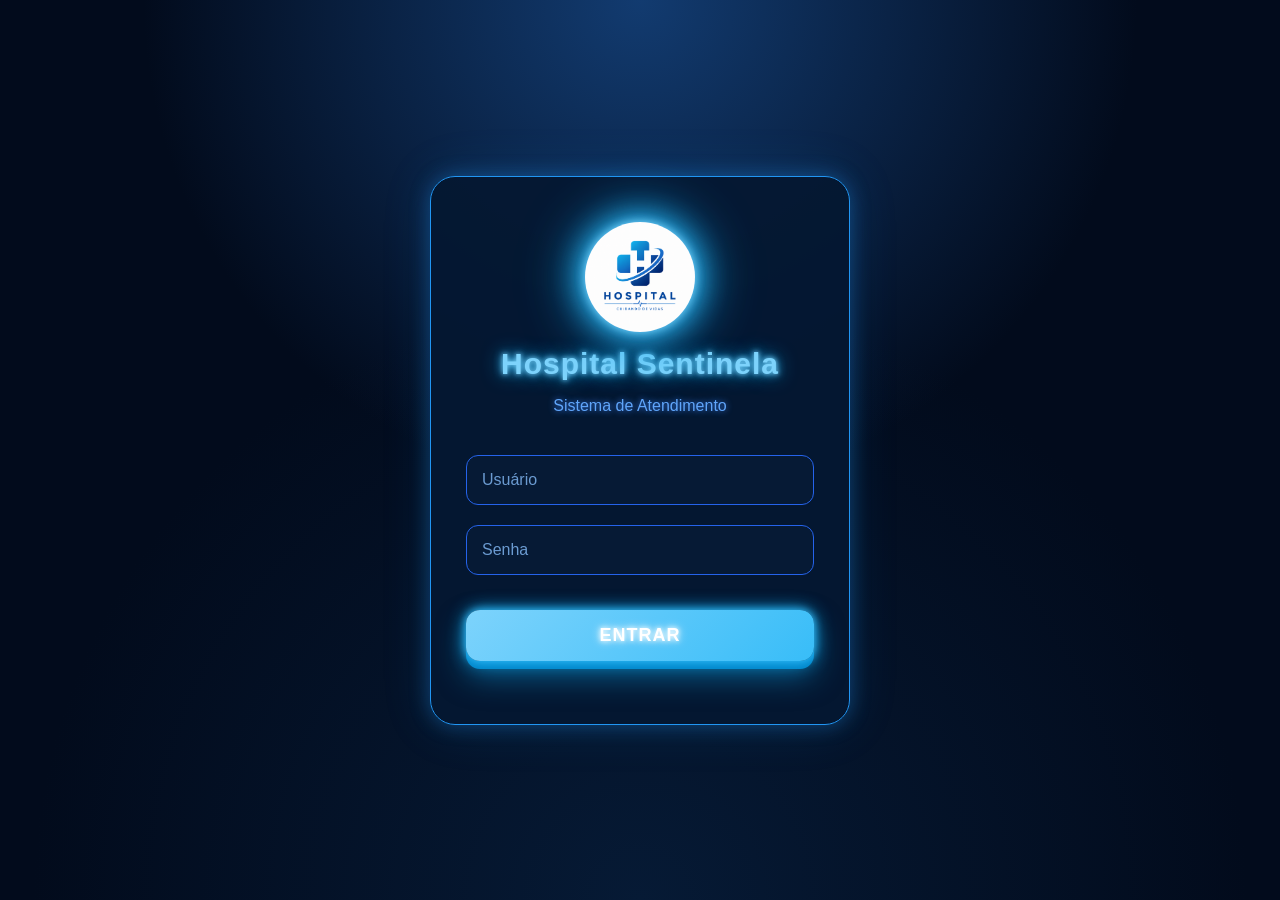
==== frontend/index.html @ c9b1a1f0 "Update index.html" ====
<!DOCTYPE html>
<html lang="pt-BR">

<head>
  <meta charset="UTF-8">
  <meta name="viewport" content="width=device-width, initial-scale=1.0">

  <title>Hospital Sentinela</title>

  <style>
    * {
      box-sizing: border-box;
    }

    body {
      margin: 0;
      min-height: 100vh;

      display: flex;
      justify-content: center;
      align-items: center;

      font-family: Arial, sans-serif;

      background:
        radial-gradient(circle at top, #123b70, transparent 45%),
        radial-gradient(circle at bottom, #061a35, transparent 55%),
        #020b1c;

      color: white;
    }

    /* CAIXA PRINCIPAL */

    .container {
      width: 90%;
      max-width: 420px;

      padding: 45px 35px;

      text-align: center;

      background: rgba(5, 24, 50, 0.95);

      border: 1px solid #2196f3;

      border-radius: 25px;

      box-shadow:
        0 0 20px rgba(33, 150, 243, 0.35),
        0 0 50px rgba(33, 150, 243, 0.15);
    }

    /* TÍTULO */

    h2 {
      margin: 0 0 10px;

      color: #7dd3fc;

      font-size: 30px;

      letter-spacing: 1px;

      text-shadow:
        0 0 5px #7dd3fc,
        0 0 10px #38bdf8,
        0 0 20px #0ea5e9;
    }

    /* SUBTÍTULO */

    .subtitulo {
      margin-bottom: 30px;

      color: #60a5fa;

      text-shadow:
        0 0 6px #3b82f6;
    }

    /* CAMPOS */

    input {
      width: 100%;

      padding: 15px;

      margin: 10px 0;

      border-radius: 12px;

      border: 1px solid #2563eb;

      background: #061a35;

      color: #e0f2fe;

      font-size: 16px;

      outline: none;

      transition: 0.3s;
    }

    input::placeholder {
      color: #6b9bd1;
    }

    input:focus {
      border-color: #38bdf8;

      box-shadow:
        0 0 8px #0ea5e9,
        0 0 20px rgba(14, 165, 233, 0.4);
    }

    /* =========================
       BOTÃO AZUL CLARO
       ========================= */

    button {
      width: 100%;

      margin-top: 25px;

      padding: 15px;

      border: none;

      border-radius: 14px;

      background: linear-gradient(
        135deg,
        #7dd3fc,
        #38bdf8
      );

      color: #ffffff;

      font-size: 18px;

      font-weight: bold;

      cursor: pointer;

      letter-spacing: 1px;

      /* LETRAS BRILHANTES */

      text-shadow:
        0 0 5px white,
        0 0 10px white;

      /* BOTÃO FLUTUANDO */

      box-shadow:
        0 0 8px #38bdf8,
        0 0 18px #0ea5e9,
        0 8px 0 #0284c7,
        0 15px 30px rgba(14, 165, 233, 0.5);

      transition: all 0.25s ease;
    }

    /* HOVER */

    button:hover {

      transform: translateY(-6px);

      background: linear-gradient(
        135deg,
        #bae6fd,
        #7dd3fc
      );

      box-shadow:
        0 0 10px #e0f2fe,
        0 0 25px #38bdf8,
        0 0 45px #0ea5e9,
        0 12px 0 #0284c7,
        0 25px 40px rgba(14, 165, 233, 0.6);
    }

    /* CLIQUE */

    button:active {

      transform: translateY(3px);

      box-shadow:
        0 0 5px #38bdf8,
        0 0 15px #0ea5e9,
        0 4px 0 #0284c7;
    }

    /* MENSAGEM */

    #mensagem {
      margin-top: 18px;

      color: #7dd3fc;

      font-weight: bold;

      text-shadow:
        0 0 5px #38bdf8,
        0 0 10px #0ea5e9;
    }

    /* RESPONSIVO */

    @media (max-width: 600px) {

      .container {
        padding: 35px 25px;
      }

      h2 {
        font-size: 25px;
      }

    }

    .logo {
  display: flex;
  justify-content: center;
  align-items: center;
  margin-bottom: 15px;
}

.logo img {
  width: 110px;
  height: 110px;

  object-fit: contain;

  border-radius: 50%;

  filter:
    drop-shadow(0 0 5px #7dd3fc)
    drop-shadow(0 0 15px #38bdf8)
    drop-shadow(0 0 25px #0ea5e9);

  transition: 0.3s ease;
}

.logo img:hover {
  transform: scale(1.08);

  filter:
    drop-shadow(0 0 8px #e0f2fe)
    drop-shadow(0 0 20px #38bdf8)
    drop-shadow(0 0 35px #0ea5e9);
}

  </style>
</head>


<body>

  <div class="container">

    <div class="logo">
  <img src="logoo.png" alt="Logo Hospital Sentinela">
</div>

<h2>Hospital Sentinela</h2>

    <p class="subtitulo">
      Sistema de Atendimento
    </p>

    <input
      id="usuario"
      type="text"
      placeholder="Usuário"
    >

    <input
      id="senha"
      type="password"
      placeholder="Senha"
    >

    <button onclick="login()">
      ENTRAR
    </button>

    <div id="mensagem"></div>

  </div>


  <script>

    function login() {

      const usuario =
        document.getElementById("usuario").value;

      const senha =
        document.getElementById("senha").value;

      const mensagem =
        document.getElementById("mensagem");


      if (usuario === "" || senha === "") {

        mensagem.textContent =
          "Preencha usuário e senha.";

        return;
      }


      fetch("/login", {
        method: "POST",
        headers: {
          "Content-Type": "application/json"
        body: JSON.stringify({
          usuario: usuario.value,
          senha: senha.value
        })
      })
      .then(r => r.json())
.then(data => {
        if (data.tipo === "triagem") location.href = "triagem.html";) {
          throw new Error("Login inválido");
        }

        return response.json();

      })

      .then(data => {

        else if (data.tipo === "medico") {
          window.location.href = "medico.html";
        }

        else if (data.tipo === "atendimento") {
          window.location.href = "atendimento.html";
        }

        else {
          mensagem.textContent =
            "Tipo de usuário não encontrado.";
        }

      })

      .catch(error => {

        console.error(error);

        mensagem.textContent =
          "Usuário ou senha inválidos.";

      });

    }

  </script>

</body>

</html>
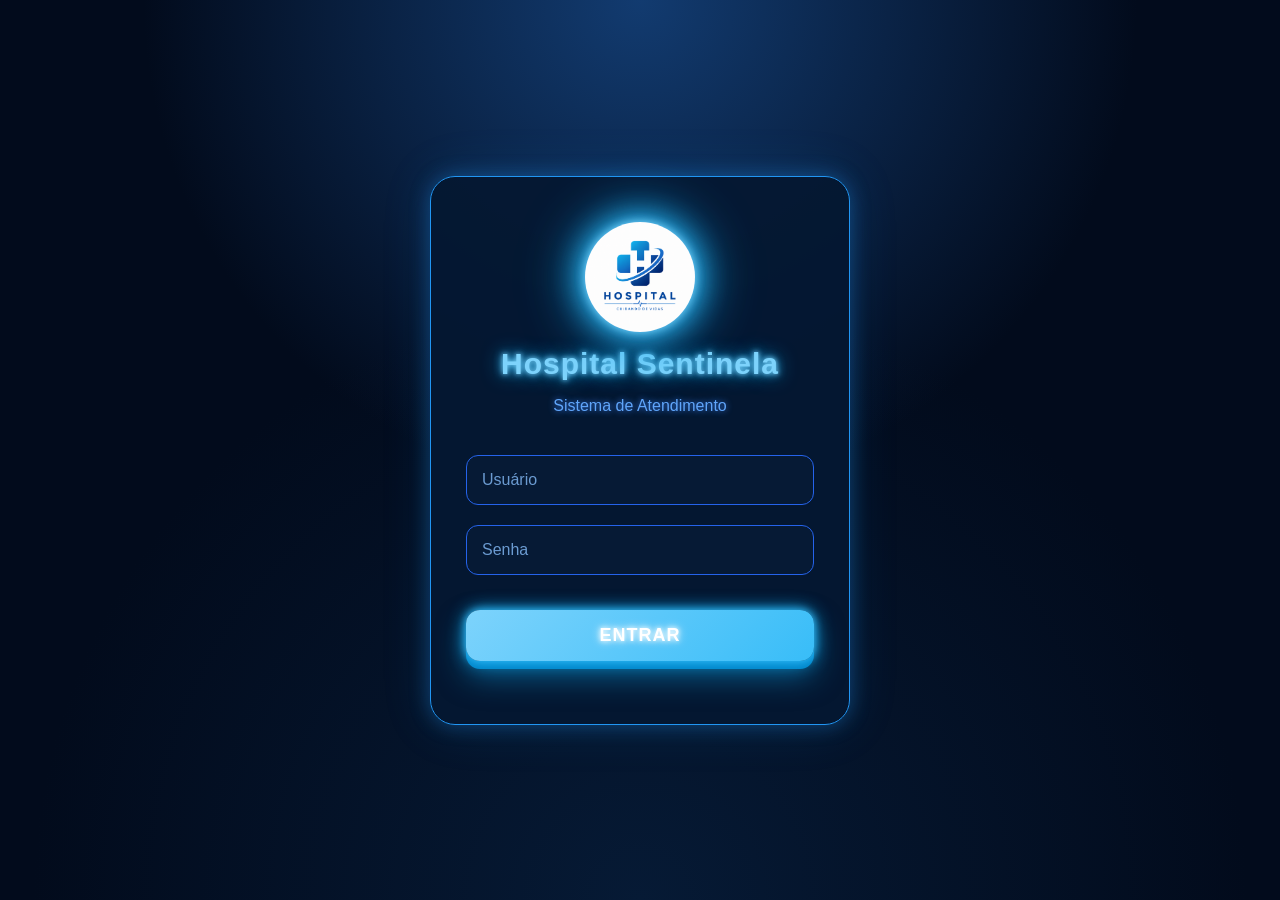
==== commit 9b588d6c: "Update index.html" ====
--- a/frontend/index.html
+++ b/frontend/index.html
@@ -364,7 +364,52 @@
 
     }
 
-  </script>
+  
+<script>
+function login() {
+  const usuario = document.getElementById("usuario").value;
+  const senha = document.getElementById("senha").value;
+  const mensagem = document.getElementById("mensagem");
+
+  // Validação de campos vazios
+  if (usuario === "" || senha === "") {
+    mensagem.textContent = "Preencha usuário e senha.";
+    return;
+  }
+
+  // Requisição para o servidor
+  fetch("/login", {
+    method: "POST",
+    headers: {
+      "Content-Type": "application/json" // Vírgula corrigida aqui
+    },
+    body: JSON.stringify({ usuario, senha }) // Variáveis simplificadas e corretas
+  })
+  .then(response => {
+    // Verifica se a resposta HTTP foi bem-sucedida (status 200-299)
+    if (!response.ok) {
+      throw new Error("Erro na requisição de login");
+    }
+    return response.json();
+  })
+  .then(data => {
+    // Validação centralizada do tipo de usuário retornada pelo servidor
+    if (data.tipo === "triagem") {
+      window.location.href = "triagem.html";
+    } else if (data.tipo === "medico") {
+      window.location.href = "medico.html";
+    } else if (data.tipo === "atendimento") {
+      window.location.href = "atendimento.html";
+    } else {
+      mensagem.textContent = "Tipo de usuário não encontrado.";
+    }
+  })
+  .catch(error => {
+    console.error("Erro no processo de login:", error);
+    mensagem.textContent = "Usuário ou senha inválidos.";
+  });
+}
+</script>
 
 </body>
 
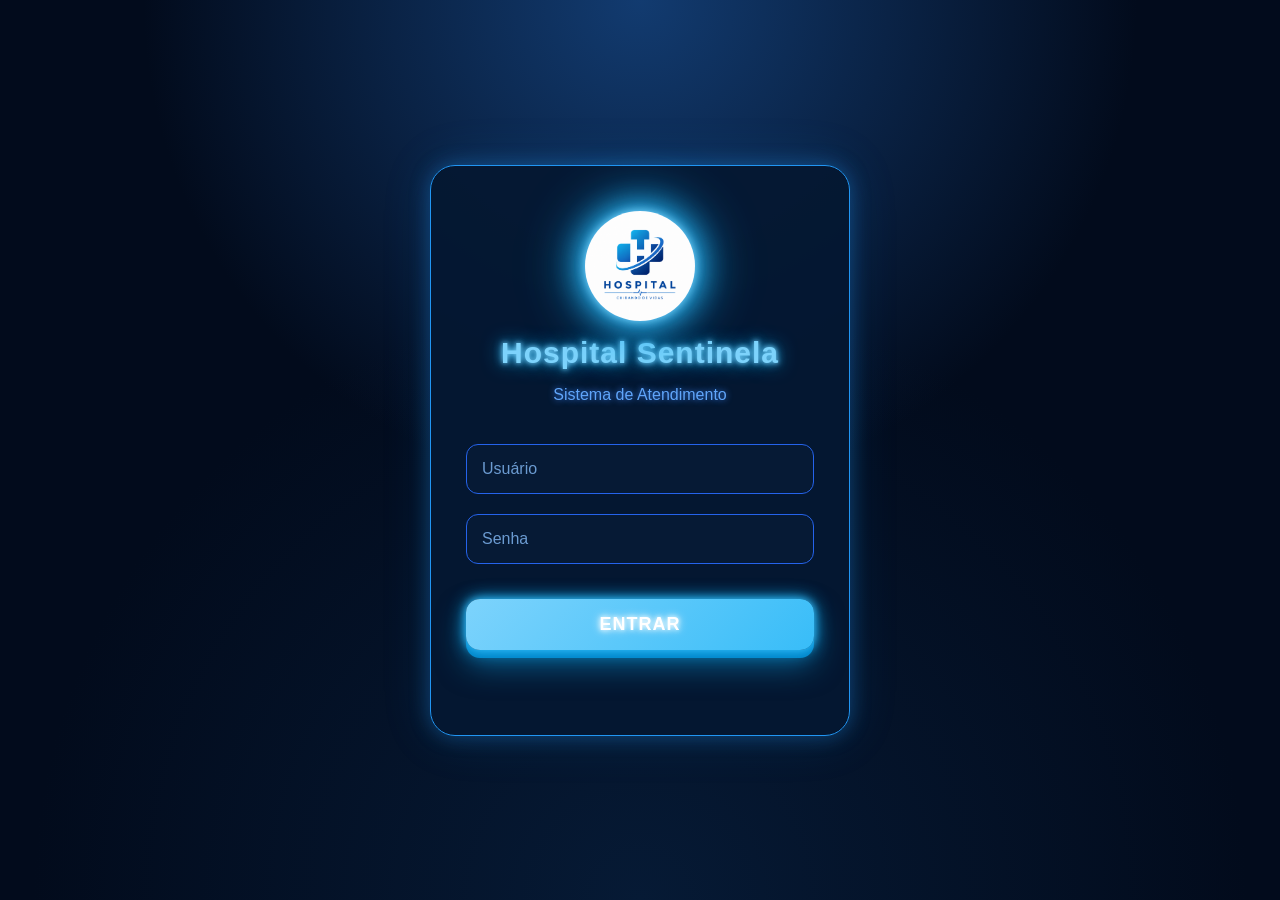
==== commit 2b0c9e5a: "Update index.html" ====
--- a/frontend/index.html
+++ b/frontend/index.html
@@ -30,8 +30,6 @@
       color: white;
     }
 
-    /* CAIXA PRINCIPAL */
-
     .container {
       width: 90%;
       max-width: 420px;
@@ -51,8 +49,6 @@
         0 0 50px rgba(33, 150, 243, 0.15);
     }
 
-    /* TÍTULO */
-
     h2 {
       margin: 0 0 10px;
 
@@ -68,8 +64,6 @@
         0 0 20px #0ea5e9;
     }
 
-    /* SUBTÍTULO */
-
     .subtitulo {
       margin-bottom: 30px;
 
@@ -78,8 +72,6 @@
       text-shadow:
         0 0 6px #3b82f6;
     }
-
-    /* CAMPOS */
 
     input {
       width: 100%;
@@ -114,10 +106,6 @@
         0 0 8px #0ea5e9,
         0 0 20px rgba(14, 165, 233, 0.4);
     }
-
-    /* =========================
-       BOTÃO AZUL CLARO
-       ========================= */
 
     button {
       width: 100%;
@@ -146,13 +134,9 @@
 
       letter-spacing: 1px;
 
-      /* LETRAS BRILHANTES */
-
       text-shadow:
         0 0 5px white,
         0 0 10px white;
-
-      /* BOTÃO FLUTUANDO */
 
       box-shadow:
         0 0 8px #38bdf8,
@@ -163,10 +147,7 @@
       transition: all 0.25s ease;
     }
 
-    /* HOVER */
-
     button:hover {
-
       transform: translateY(-6px);
 
       background: linear-gradient(
@@ -183,10 +164,7 @@
         0 25px 40px rgba(14, 165, 233, 0.6);
     }
 
-    /* CLIQUE */
-
     button:active {
-
       transform: translateY(3px);
 
       box-shadow:
@@ -195,11 +173,17 @@
         0 4px 0 #0284c7;
     }
 
-    /* MENSAGEM */
+    button:disabled {
+      opacity: 0.7;
+      cursor: not-allowed;
+      transform: none;
+    }
 
     #mensagem {
       margin-top: 18px;
 
+      min-height: 22px;
+
       color: #7dd3fc;
 
       font-weight: bold;
@@ -209,10 +193,56 @@
         0 0 10px #0ea5e9;
     }
 
-    /* RESPONSIVO */
+    #mensagem.erro {
+      color: #f87171;
+
+      text-shadow:
+        0 0 5px #ef4444,
+        0 0 10px #dc2626;
+    }
+
+    #mensagem.sucesso {
+      color: #4ade80;
+
+      text-shadow:
+        0 0 5px #22c55e,
+        0 0 10px #16a34a;
+    }
+
+    .logo {
+      display: flex;
+      justify-content: center;
+      align-items: center;
+
+      margin-bottom: 15px;
+    }
+
+    .logo img {
+      width: 110px;
+      height: 110px;
+
+      object-fit: contain;
+
+      border-radius: 50%;
+
+      filter:
+        drop-shadow(0 0 5px #7dd3fc)
+        drop-shadow(0 0 15px #38bdf8)
+        drop-shadow(0 0 25px #0ea5e9);
+
+      transition: 0.3s ease;
+    }
+
+    .logo img:hover {
+      transform: scale(1.08);
+
+      filter:
+        drop-shadow(0 0 8px #e0f2fe)
+        drop-shadow(0 0 20px #38bdf8)
+        drop-shadow(0 0 35px #0ea5e9);
+    }
 
     @media (max-width: 600px) {
-
       .container {
         padding: 35px 25px;
       }
@@ -220,54 +250,19 @@
       h2 {
         font-size: 25px;
       }
-
-    }
-
-    .logo {
-  display: flex;
-  justify-content: center;
-  align-items: center;
-  margin-bottom: 15px;
-}
-
-.logo img {
-  width: 110px;
-  height: 110px;
-
-  object-fit: contain;
-
-  border-radius: 50%;
-
-  filter:
-    drop-shadow(0 0 5px #7dd3fc)
-    drop-shadow(0 0 15px #38bdf8)
-    drop-shadow(0 0 25px #0ea5e9);
-
-  transition: 0.3s ease;
-}
-
-.logo img:hover {
-  transform: scale(1.08);
-
-  filter:
-    drop-shadow(0 0 8px #e0f2fe)
-    drop-shadow(0 0 20px #38bdf8)
-    drop-shadow(0 0 35px #0ea5e9);
-}
-
+    }
   </style>
 </head>
 
-
 <body>
 
   <div class="container">
 
     <div class="logo">
-  <img src="logoo.png" alt="Logo Hospital Sentinela">
-</div>
-
-<h2>Hospital Sentinela</h2>
+      <img src="logoo.png" alt="Logo Hospital Sentinela">
+    </div>
+
+    <h2>Hospital Sentinela</h2>
 
     <p class="subtitulo">
       Sistema de Atendimento
@@ -277,15 +272,17 @@
       id="usuario"
       type="text"
       placeholder="Usuário"
+      autocomplete="username"
     >
 
     <input
       id="senha"
       type="password"
       placeholder="Senha"
+      autocomplete="current-password"
     >
 
-    <button onclick="login()">
+    <button id="btnEntrar" type="button" onclick="login()">
       ENTRAR
     </button>
 
@@ -293,123 +290,116 @@
 
   </div>
 
-
   <script>
-
-    function login() {
-
-      const usuario =
-        document.getElementById("usuario").value;
-
-      const senha =
-        document.getElementById("senha").value;
-
-      const mensagem =
-        document.getElementById("mensagem");
-
-
+    async function login() {
+
+      const usuarioInput = document.getElementById("usuario");
+      const senhaInput = document.getElementById("senha");
+      const mensagem = document.getElementById("mensagem");
+      const btnEntrar = document.getElementById("btnEntrar");
+
+      const usuario = usuarioInput.value.trim();
+      const senha = senhaInput.value.trim();
+
+      mensagem.className = "";
+      mensagem.textContent = "";
+
+      // Verifica campos vazios
       if (usuario === "" || senha === "") {
+        mensagem.textContent = "Preencha usuário e senha.";
+        mensagem.className = "erro";
+        return;
+      }
+
+      // Desabilita o botão enquanto faz o login
+      btnEntrar.disabled = true;
+      btnEntrar.textContent = "ENTRANDO...";
+
+      try {
+
+        const response = await fetch("/login", {
+          method: "POST",
+
+          headers: {
+            "Content-Type": "application/json"
+          },
+
+          body: JSON.stringify({
+            usuario: usuario,
+            senha: senha
+          })
+        });
+
+        const data = await response.json();
+
+        // Login inválido
+        if (!response.ok) {
+          mensagem.textContent = data.erro || "Usuário ou senha inválidos.";
+          mensagem.className = "erro";
+
+          btnEntrar.disabled = false;
+          btnEntrar.textContent = "ENTRAR";
+
+          return;
+        }
+
+        // Login realizado
+        mensagem.textContent = "Login realizado com sucesso!";
+        mensagem.className = "sucesso";
+
+        // Redireciona de acordo com o tipo de usuário
+        if (data.tipo === "triagem") {
+
+          window.location.href = "triagem.html";
+
+        } else if (data.tipo === "medico") {
+
+          window.location.href = "medico.html";
+
+        } else if (data.tipo === "atendimento") {
+
+          window.location.href = "atendimento.html";
+
+        } else {
+
+          mensagem.textContent = "Tipo de usuário não encontrado.";
+          mensagem.className = "erro";
+
+          btnEntrar.disabled = false;
+          btnEntrar.textContent = "ENTRAR";
+        }
+
+      } catch (error) {
+
+        console.error("Erro no login:", error);
 
         mensagem.textContent =
-          "Preencha usuário e senha.";
-
-        return;
-      }
-
-
-      fetch("/login", {
-        method: "POST",
-        headers: {
-          "Content-Type": "application/json"
-        body: JSON.stringify({
-          usuario: usuario.value,
-          senha: senha.value
-        })
-      })
-      .then(r => r.json())
-.then(data => {
-        if (data.tipo === "triagem") location.href = "triagem.html";) {
-          throw new Error("Login inválido");
-        }
-
-        return response.json();
-
-      })
-
-      .then(data => {
-
-        else if (data.tipo === "medico") {
-          window.location.href = "medico.html";
-        }
-
-        else if (data.tipo === "atendimento") {
-          window.location.href = "atendimento.html";
-        }
-
-        else {
-          mensagem.textContent =
-            "Tipo de usuário não encontrado.";
-        }
-
-      })
-
-      .catch(error => {
-
-        console.error(error);
-
-        mensagem.textContent =
-          "Usuário ou senha inválidos.";
-
-      });
-
-    }
-
-  
-<script>
-function login() {
-  const usuario = document.getElementById("usuario").value;
-  const senha = document.getElementById("senha").value;
-  const mensagem = document.getElementById("mensagem");
-
-  // Validação de campos vazios
-  if (usuario === "" || senha === "") {
-    mensagem.textContent = "Preencha usuário e senha.";
-    return;
-  }
-
-  // Requisição para o servidor
-  fetch("/login", {
-    method: "POST",
-    headers: {
-      "Content-Type": "application/json" // Vírgula corrigida aqui
-    },
-    body: JSON.stringify({ usuario, senha }) // Variáveis simplificadas e corretas
-  })
-  .then(response => {
-    // Verifica se a resposta HTTP foi bem-sucedida (status 200-299)
-    if (!response.ok) {
-      throw new Error("Erro na requisição de login");
-    }
-    return response.json();
-  })
-  .then(data => {
-    // Validação centralizada do tipo de usuário retornada pelo servidor
-    if (data.tipo === "triagem") {
-      window.location.href = "triagem.html";
-    } else if (data.tipo === "medico") {
-      window.location.href = "medico.html";
-    } else if (data.tipo === "atendimento") {
-      window.location.href = "atendimento.html";
-    } else {
-      mensagem.textContent = "Tipo de usuário não encontrado.";
-    }
-  })
-  .catch(error => {
-    console.error("Erro no processo de login:", error);
-    mensagem.textContent = "Usuário ou senha inválidos.";
-  });
-}
-</script>
+          "Não foi possível conectar ao servidor.";
+
+        mensagem.className = "erro";
+
+        btnEntrar.disabled = false;
+        btnEntrar.textContent = "ENTRAR";
+      }
+    }
+
+    // Permite apertar ENTER para fazer login
+    document.getElementById("senha").addEventListener("keydown", function(event) {
+
+      if (event.key === "Enter") {
+        login();
+      }
+
+    });
+
+    document.getElementById("usuario").addEventListener("keydown", function(event) {
+
+      if (event.key === "Enter") {
+        login();
+      }
+
+    });
+  </script>
 
 </body>
 
